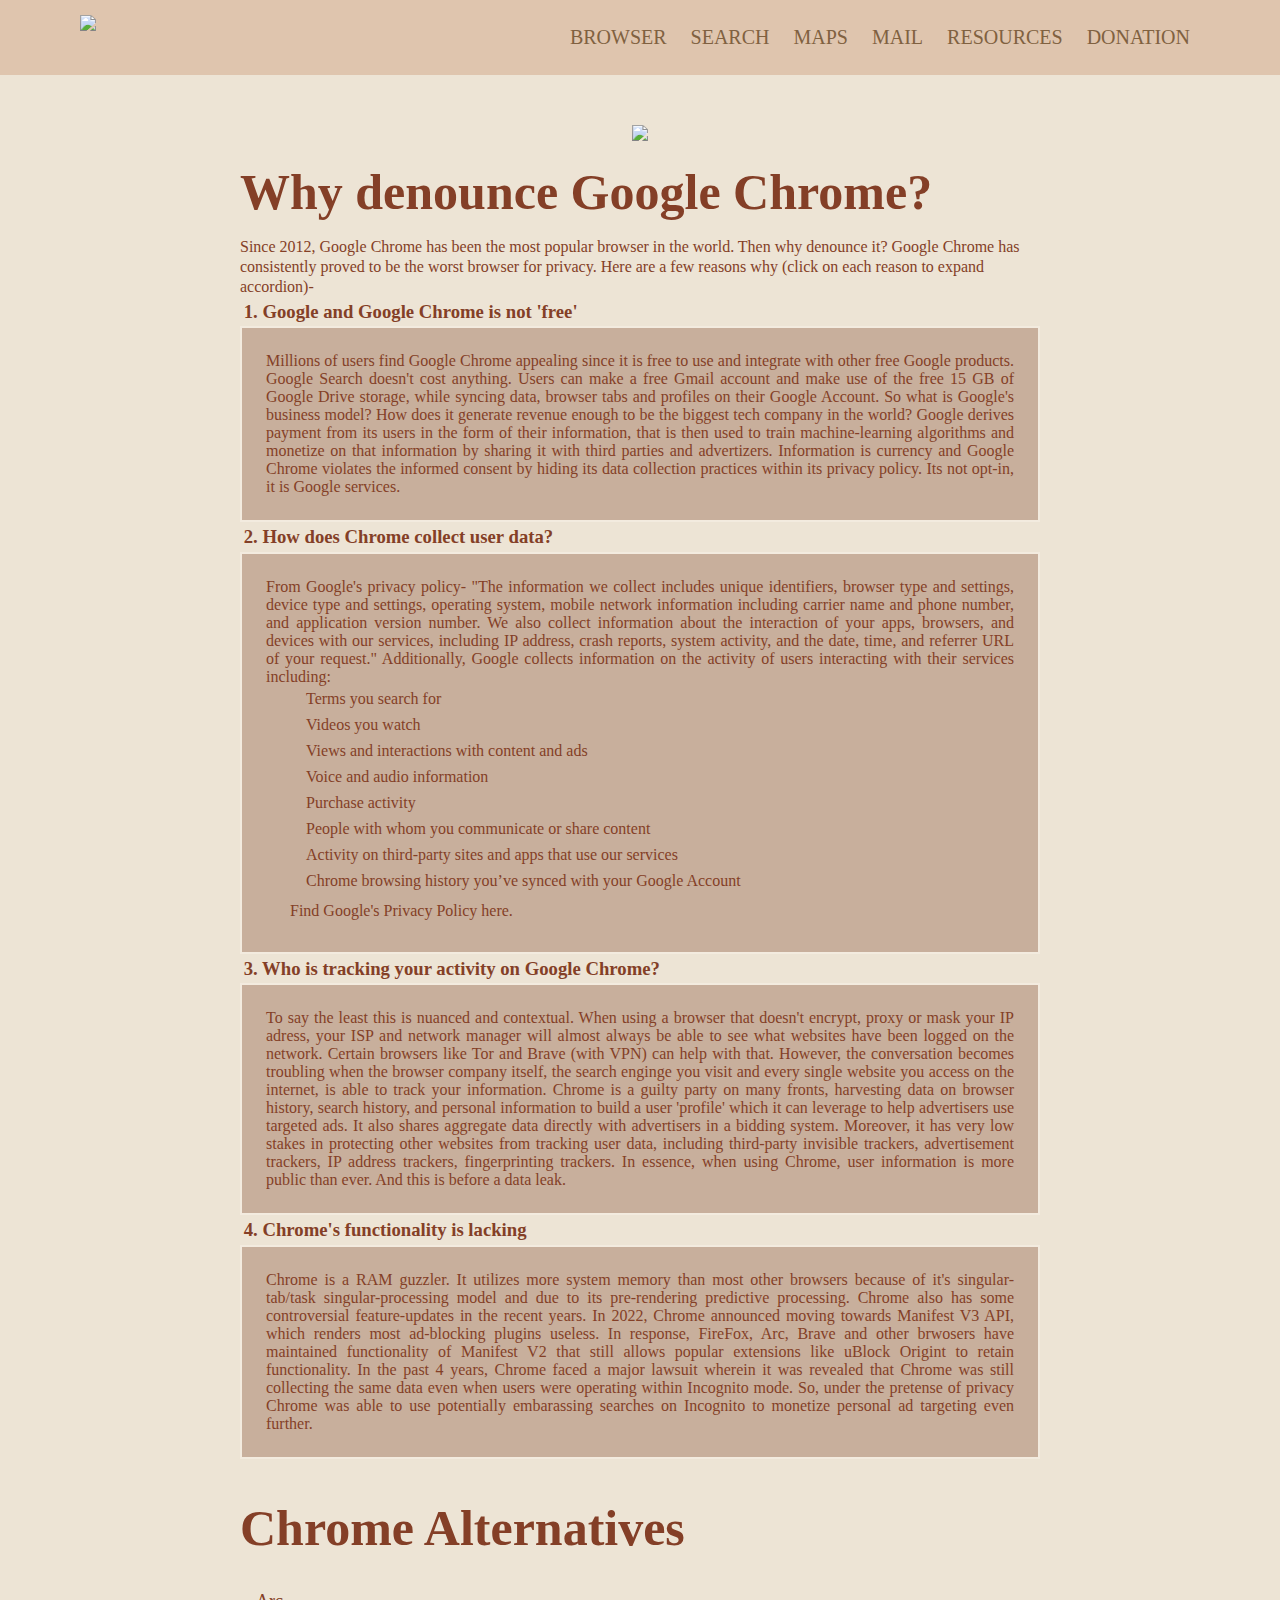
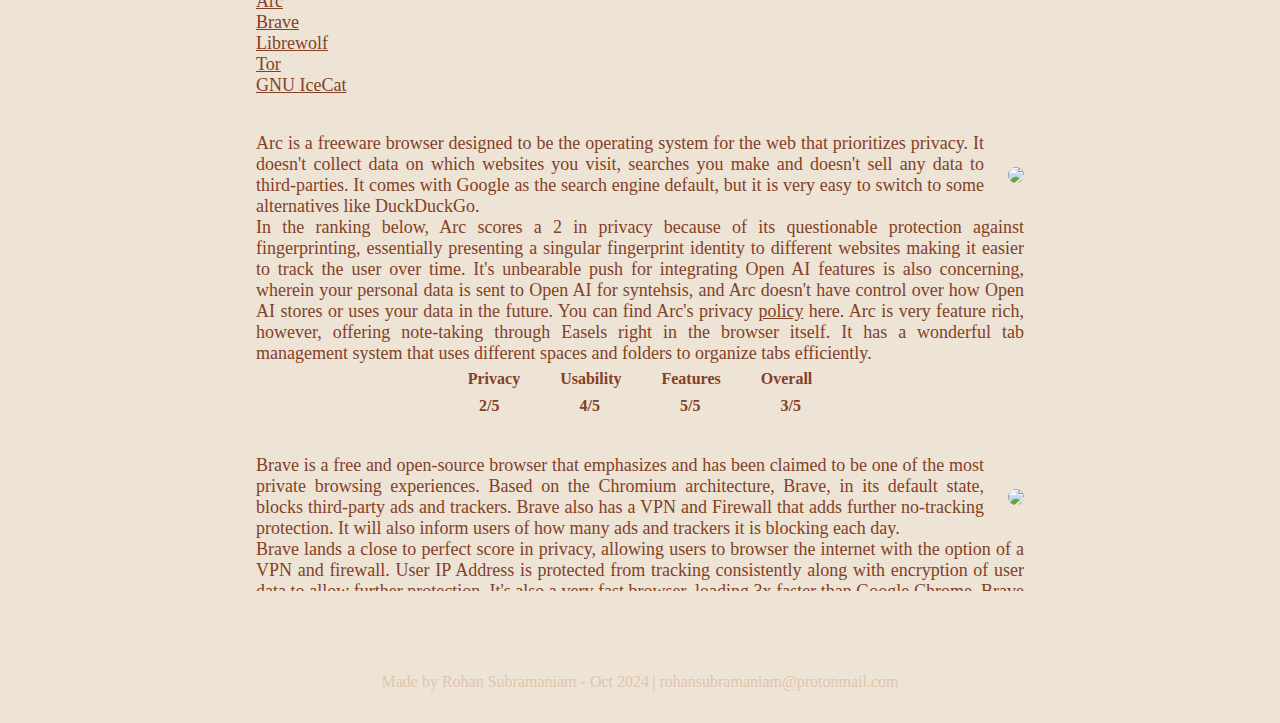
==== Chrome.html @ 3adbcd00 "Add files via upload" ====
<!DOCTYPE html>
<html lang='en'>
 <head>
    <meta charset="UTF-8">
    <meta name="viewport"
        content="width=device-width", initial-scale=1>
    <meta name="description"
        content="Explore resources and suggestions to de-google your life and finda alternatives to 
        the information monopoly by Google">
    <link rel="stylesheet" type="text/css" href="style.css">
    <link rel="icon" href="./00_degooglefaviconlogo.png">
    <title>Google Chrome Alternatives</title>
    <script
  src="https://code.jquery.com/jquery-3.7.1.js"
  integrity="sha256-eKhayi8LEQwp4NKxN+CfCh+3qOVUtJn3QNZ0TciWLP4="
  crossorigin="anonymous"></script>
 </head>
  

<body>
      
<!--NAVIATION--> <!--to DO-->
 <nav>
    <a href="./index.html"> <img id="degoogle" src="./00_logo.png"> </a>


   <ul>       

       <li><a href="./Chrome.html">Browser</a></li>
       <li><a href="./Search.html">Search</a></li>
       <li><a href="./maps.html">Maps</a></li>
       <li><a href="./mail.html">Mail</a></li>
       <li><a href="./resources.html">Resources</a></li>
       <li><a href="./donation.html">Donation</a></li>
   </ul>
  </nav> 



<!--SPACE-->

<div class='space'>
</div>

<div class="searchphoto2">
    <img src="./00_dechrome.png">
</div>



<br>
<br>


<!--TOPBANNER-->
<div class="reason"> 
<h3>Why denounce Google Chrome?</h3> 
<p> Since 2012, Google Chrome has been the most popular browser in the world. Then why denounce it? Google Chrome has consistently proved to be the worst browser for privacy. Here are a few reasons why 
    (click on each reason to expand accordion)- 
      </p>

</div>



<!--ACCORDION-->

<section class="accordian" role="tablist" aria-live="polite">
 <article>
     <span id="tab0" tabindex="0" class="section-title" aria-controls="panel0" role="tab">
         <h3>1. Google and Google Chrome is not 'free'</h3>
     </span>
     <div class="collapsing-section" id="panel0" aria-labelledby="tab0" role="tabpanel">
         <p>Millions of users find Google Chrome appealing since it is free to use and integrate with other
            free Google products. Google Search doesn't cost anything. Users can make a free Gmail account and make use of the free
            15 GB of Google Drive storage, while syncing data, browser tabs and profiles on their Google Account.
            So what is Google's business model? How does it generate revenue enough to be the biggest tech company
            in the world? Google derives payment from its users in the form of their information, that is then used
            to train machine-learning algorithms and monetize on that information by sharing it with third parties and advertizers.
            Information is currency and Google Chrome violates the informed consent by hiding its data collection
            practices within its privacy policy. Its not opt-in, it is Google services.</p>
     </div>
     <span id="tab1" tabindex="1" class="section-title" aria-controls="panel1" role="tab">
        <h3>2. How does Chrome collect user data?</h3>
    </span>
    <div class="collapsing-section" id="panel1" aria-labelledby="tab1" role="tabpanel">
        <p>From Google's privacy policy- "The information we collect includes unique identifiers, browser type and settings, 
            device type and settings, operating system, mobile network information including carrier name and phone number, 
            and application version number. We also collect information about the interaction of your apps, browsers, and devices 
            with our services, including IP address, crash reports, system activity, and the date, time, and referrer URL of your request." 
            Additionally, Google collects information on the activity of users interacting with their services including: </p>
            <p class="indent">  
            Terms you search for <br>
                Videos you watch <br>
                Views and interactions with content and ads<br>
                Voice and audio information<br>
                Purchase activity<br>
                People with whom you communicate or share content<br>
                Activity on third-party sites and apps that use our services<br>
                Chrome browsing history you’ve synced with your Google Account<br>
            </p>
          <p><a href="https://policies.google.com/privacy?hl=en-US"> Find Google's Privacy Policy here.</a></p>
    </div>
    <span id="tab2" tabindex="2" class="section-title" aria-controls="panel2" role="tab">
        <h3>3. Who is tracking your activity on Google Chrome?</h3>
    </span>
    <div class="collapsing-section" id="panel2" aria-labelledby="tab2" role="tabpanel">
        <p>To say the least this is nuanced and contextual. When using a browser that doesn't encrypt, proxy or mask your IP adress, 
            your ISP and network manager will almost always be able to see what websites have been logged on the network. Certain browsers like 
            Tor and Brave (with VPN) can help with that. However, the conversation becomes troubling when the browser company itself, the 
            search enginge you visit and every single website you access on the internet, is able to track your information. 
            Chrome is a guilty party on many fronts, harvesting data on browser history, search history, and personal information to build a 
            user 'profile' which it can leverage to help advertisers use targeted ads. It also shares aggregate data directly 
            with advertisers in a bidding system. Moreover, it has very low stakes in protecting other websites from tracking user data, including
            third-party invisible trackers, advertisement trackers, IP address trackers, fingerprinting trackers. 
            In essence, when using Chrome, user information is more public than ever. And this is before a data leak. 
              </p>
    </div>
    <span id="tab3" tabindex="3" class="section-title" aria-controls="panel3" role="tab">
        <h3>4. Chrome's functionality is lacking</h3>
    </span>
    <div class="collapsing-section" id="panel3" aria-labelledby="tab3" role="tabpanel">
        <p>Chrome is a RAM guzzler. It utilizes more system memory than most other browsers because of it's singular-tab/task singular-processing model and
            due to its pre-rendering predictive processing. Chrome also has some controversial feature-updates in the recent years. 
            In 2022, Chrome announced moving towards Manifest V3 API, which renders most ad-blocking plugins useless. In response, 
            FireFox, Arc, Brave and other brwosers have maintained functionality of Manifest V2 that still allows popular extensions
            like uBlock Origint to retain functionality. In the past 4 years, Chrome faced a major lawsuit wherein it was revealed that 
            Chrome was still collecting the same data even when users were operating within Incognito mode. So, under the pretense of privacy
            Chrome was able to use potentially embarassing searches on Incognito to monetize personal ad targeting even further. 
              </p>
    </div>
 </article>
</section>



<br>
<br>
<br>

<!--CHROME ALTERNATIVES HEADING-->

<div class='alternatives'>
<h3>Chrome Alternatives</h3>
</div>


<br>


<!--TABS-->

<div class="tabbed">
    <ul>
        <li>
            <a href="#section1">Arc</a>
        </li>
        <li>
            <a href="#section2">Brave</a>
        </li>
        <li>
            <a href="#section3">Librewolf</a>
        </li>
        <li>
            <a href="#section4">Tor</a>
        </li>
        <li>
            <a href="#section5">GNU IceCat</a>
        </li>
    </ul>


 <!--section 1 ARC -->

 <section id="section1">
 <h2>Arc</h2>
 <div class="contentcontainer">
    <p class="squish">Arc is a freeware browser designed to be the operating system for the web that prioritizes privacy.
    It doesn't collect data on which websites you visit, searches you make and doesn't 
    sell any data to third-parties. It comes with Google as the search engine
    default, but it is very easy to switch to some alternatives like DuckDuckGo.</p>
    <img class="browserlogo" id="ARC" src="./00_arc.jpg">
 </div>
    <p class="normal">In the ranking below, Arc scores a 2 in privacy because of its questionable protection against 
        fingerprinting, essentially presenting a singular fingerprint identity to different websites making it easier to track the user
        over time. It's unbearable push for integrating Open AI 
    features is also concerning, wherein your personal data is sent to Open AI for syntehsis, and Arc doesn't have control over 
    how Open AI stores or uses your data in the future. You can find Arc's privacy <a href="https://arc.net/privacy#under-what-conditions-would-we-share-your-personal-data">policy</a> 
    here. Arc is very feature rich, however, offering note-taking through Easels right in the browser itself. It has a wonderful
    tab management system that uses different spaces and folders to organize tabs efficiently.</p>
    <div class="ranking">
        <h4>Privacy</h4>
        <h4>Usability</h4> 
        <h4>Features</h4> 
        <h4>Overall</h4> 
    </div>
    <div class="rankresults">
        <h4>2/5</h4>
        <h4>4/5</h4>
        <h4>5/5</h4>
        <h4>3/5</h4>
    </div>
 </section>




 <!--section 2 - BRAVE -->

 <section id="section2">
 <h2>Brave</h2>
 <div class="contentcontainer">
    <p class="squish">Brave is a free and open-source browser that emphasizes and has been claimed to be one of the most private browsing experiences. Based on the Chromium architecture, Brave, in its default
        state, blocks third-party ads and trackers. Brave also has a VPN and Firewall that adds further no-tracking protection. It will also
        inform users of how many ads and trackers it is blocking each day. 
    </p>
    <img class="browserlogo" id="BRAVE" src="./00_brave.png">
 </div>
    <p class="normal">Brave lands a close to perfect score in privacy, allowing users to browser the internet with the option 
        of a VPN and firewall. User IP Address is protected from tracking consistently along with encryption of user data 
        to allow further protection. It's also a very fast browser, loading 3x faster than Google Chrome. Brave also has some 
        excellent features like a video-calling feature right through the browser, vertical tabs and grouping like Arc, Rewards and program using 
        Brave Wallet and it's own search engine that is privacy personified. It is, overall, one of the best options if privacy 
        and usability is the concern. The downside of Brave, like Arc, is its built from Chromium which never really frees itself from Google tracking. <a href="https://brave.com/privacy-features/" >Privacy Policy.</a></p>
    <div class="ranking">
        <h4>Privacy</h4>
        <h4>Usability</h4> 
        <h4>Features</h4> 
        <h4>Overall</h4> 
    </div>
    <div class="rankresults">
        <h4>4/5</h4>
        <h4>5/5</h4>
        <h4>4/5</h4>
        <h4>4/5</h4>
    </div>
 </section>


 <!---Section 3 - FIREFOX -->

 <section id="section3">
 <h2>LibreWolf</h2>
 <div class="contentcontainer">
    <p class="squish">LibreWolf is an open-source, community-contributed browser based on Firefox,
        focused on privacy, security and freedom.
    It removes all telemetry, data collection and advertisement annoyance. It also focused on freedom of content 
    by disabling Digital Right Management. By default, it deletes the user's history and cookies when the browser is closed.
    It blocks trackers, implements uBlock Origin ad blocker, includes firewalls and HTTPS ony mode.   </p>
    <img class="browserlogo" id="FIREFOX" src="./00_librewolf.png">
 </div>
    <p class="normal">LibreWolf is an example of a browser that excels at privacy and security, at the expense of 
        certain features that users might come to expect from their browser. It doesn't have an easy shortcut or 
        bookmarking feature and disabled syncing between devices. Because of features being disabled to enhance security, 
        certain websites might break when viewing them on LibreWolf. Librewolf is modifiable by the user to develop
        custom versions of the browser. This requires extensive knowledge of browser systems and has a technical barrier. 
        LibreWolf's <a href="https://librewolf.net/privacy-policy/"> privacy policy</a> 
    here.</p>
    <div class="ranking">
        <h4>Privacy</h4>
        <h4>Usability</h4> 
        <h4>Features</h4> 
        <h4>Overall</h4> 
    </div>
    <div class="rankresults">
        <h4>5/5</h4>
        <h4>4/5</h4>
        <h4>2/5</h4>
        <h4>4/5</h4>
    </div>
 </section>



 <!--section 4 - TOR-->
 <section id="section4">
 <h2>Tor</h2>
 <div class="contentcontainer">
    <p class="squish">Tor Browser is a subset of the Tor Onion Project and is meant to be used with the Tor network.
        Tor Network works by sending user traffick through three random 'tunnels' or 'relays'in the Network. The last 
        tunnel the traffick comes out of sends it into the public internet. With the use of the Tor network, user's ISP or
        any tracker on the internet will not be able to monitor user activity, including names and websites visited. 
        Additionally, user ISP will remain private and secure since the traffick will be identified as coming from the 
        Tor Network.
    </p>
    <img class="browserlogo" id="TOR"src="./00_tor.png">
 </div>
     <p class="normal">The Tor Network and the Tor browser are lauded for their private, secure and open-internet access.
        It is important, however, to recognize that the Tor browser is a means to accessing the Dark Web. Even if a user is accessing
        websites and chatrooms that are not on the surface internet, it is important to maintain ananymity by using psuedonyms and aliases.
        Usage of the the Tor Network has connotations attached to it, and those who recognize user presence on the Network might have
        speculative interests in pursuing your identity. Only user's with the capability of using Tor should be using.
         <a href="https://community.torproject.org/policies/social_contract/">Tor Social Contract.</a></p>
    <div class="ranking">
         <h4>Privacy</h4>
        <h4>Usability</h4> 
        <h4>Features</h4> 
         <h4>Overall</h4> 
    </div>
    <div class="rankresults">
        <h4>5/5</h4>
        <h4>3/5</h4>
        <h4>3/5</h4>
        <h4>4/5</h4>
    </div>
 </section>



 <!--section 5 - GNU-->

 <section id="section5">
 <h2>GNU IceCat</h2>
 <div class="contentcontainer">
    <p class="squish">GNU IceCat is a completely free version of the Mozilla FireFox browser. This sounds incorrect 
        since FireFox is also free to use. However, while the source code of FireFox is free, they recommend nonfree extensions, 
        plug-ins and addons. GNU circumvents these non-free hidden tactics that allow these plugins and add-ons to track information
        or collect data as their business model. GNU IceCat blocks and redirects non-free JavaScript plugins that are potentially
        dangerous, it avoids fingerprinting and spoofs locational data, and prevents connections to third-parties.

    </p>
    <img class="browserlogo" id="GNU" src="./00_gnuicecat.png">
 </div>
    <p class="normal">IceCat is run by the GNU Project that is a free software, mass collaboration project 
        started in 1983. While they provide this browser as a resource for user, it also recognizes on their website
        that if privacy is connected to personal security of an individual, GNU IceCat is not a replacement for the Tor 
        Browser and recommends using Tor when security is primary. You can learn more about GNU <a href="https://www.gnu.org/">here</a>
         and find it's 
        <a href="https://arc.net/privacy#under-what-conditions-would-we-share-your-personal-data"> privacy policy</a></p>
    <div class="ranking">
        <h4>Privacy</h4>
        <h4>Usability</h4> 
        <h4>Features</h4> 
        <h4>Overall</h4> 
    </div>
    <div class="rankresults">
        <h4>5/5</h4>
        <h4>4/5</h4>
        <h4>3/5</h4>
        <h4>4/5</h4>
    </div>

 </section>
</div>


<!--space before footer-->
<div class='space'>
</div>


<!--footer-->
<div class="footer">
    <span> Made by Rohan Subramaniam - Oct 2024</span> 
    <span> | rohansubramaniam@protonmail.com</span>
</div>


<!-- java and jquery script calling-->
<script type="text/javascript" src="./chrome.js"></script>
<script type="text/javascript" src="//ajax.googleapis.com/ajax/libs/jquery/2.0.0/jquery.min.js"></script>
</body>
</html>
---- style.css ----
* {margin: 0px;
    padding: 0px;
     box-sizing: border-box;
     scrollbar-color: transparent transparent; /* thumb and track color */
     scrollbar-width: 0px;}

*::-webkit-scrollbar {
        width: 0;
      }
      
*::-webkit-scrollbar-track {
        background: transparent;
      }
      
*::-webkit-scrollbar-thumb {
        background: transparent;
        border: none;
      }
      
* {
        -ms-overflow-style: none;
      }
 
 body{background-color: #EDE4D5ff}
   
 
 nav{ 
     width: 100%;
     height: 75px;
     line-height: 45px;
     padding: 15px 80px 15px 80px;
     background-color: #DFC5AEff;
 }
 
 #degoogle {max-width: 100%; 
          max-height: 100%; 
          float: left; 
 
 }
 
 
 nav ul{ 
     float: right;}
 
 nav li{
     display: inline-block;
     list-style: none;
 }
 
 nav li a{
     font-size: 20px;
     text-transform: uppercase;
     font-family: Verdana;
     padding: 0px 10px;
     text-decoration: none;
     color: #806140;
 }
 
 nav li a:hover{
     color: #b26c59;
     transition: all 0.4s ease 0s;
 }
 

 .searchphoto{
    display:flex;
 }

 .searchphoto2{
    display:flex;
 }


.mapsphoto{
  display:flex;
}
 .searchphoto img{
    max-width: 800px;
    min-height: 200px;
    margin-left: auto;
    margin-right: auto;
 }

 .mapsphoto img{
  max-width: 200px;
  min-height: 200px;
  margin-left: auto;
  margin-right: auto;
}

.searchphoto2 img{
    max-width:200px;
    margin-left:auto;
    margin-right:auto;
}

 
 .topbanner{
     font-family: 'Lucida', monospace;
     margin-left: 100px;
     margin-right: 100px;
 }
 
 .topbanner h3, .rankingscale h3{
     line-height: 60px;
     color: #843F27ff;
     text-align: center;
     font-size:30px;
     font-family: Verdana;
 }

 
 .topbanner p{
     top: 65px;
     font-size: 25px;
     color: #843F27ff;
     font-family: Verdana;
     
 }


.scale1{
    display: flex;
    flex-direction: column;
    justify-content: center;
    align-items: center;
    column-gap: 1px;
}
 
.scale1 img{
    max-width:900px;    
}

.scale1 .levels{
    max-width:900px;
}

.space-maps {
  height: 20px;
}
 
 .space {
    height: 50px;
  }
  .reason {
    display: block;
    margin-left: auto;
    margin-right: auto;
    width: 800px;
  }
  
  .reason h3{
    font-size: 50px;
    line-height: 30px;
    padding-bottom: 30px;
    color: #843F27ff;
    font-family: Tahoma;
  }

  .reason2 {
   display: block;
   margin-left: 18%;

  }
  
  .reason2 h3{
    font-size: 70px;
    line-height: 30px;
    padding-bottom: 30px;
    color: #843F27ff;
    font-family: Tahoma;
  }

  .reason2 h2{
    font-size: 32px;
    line-height: 36px;
    padding-bottom: 30px;
    color: #843F27ff;
    font-family: Tahoma;
  }

  .reason2 h4{
    font-size: 24px;
    line-height: 36px;
    padding-bottom: 30px;
    color: #843F27ff;
    font-family: Tahoma;
    margin-right: 18%;
  }



  
  .reason p{
    color: #843F27ff;
    font-family: Verdana;
    line-height: 20px;
  }
  
  .reason li{
    color: #843F27ff;
    font-family: Verdana;
    line-height: 20px;
  }
  
  
  /* Accordian headers */
  .accordian{
    margin: auto;
    width: 800px;
  }
  
  .section-title{
      background: #EDE4D5ff;
      display: block;
  }
  
  .section-title h3{
    color: #843F27ff;  
      padding: 0.2em;
  }
  
  /* collapsing-section */
  .collapsing-section{
      display: block;
      background: #EDE4D5ff;
      
  }


  .collapsing-section p{
      margin: 0;
      color: #843F27ff;
      font-family: Verdana;
      text-align: justify;
    
  }

  .collapsing-section .indent{
    margin-left: 40px;
    color: #843F27ff;
      font-family: Verdana;
      line-height: 26px;
      text-align: justify;
  }


  
  .alternatives {
    display: block;
    margin-left: auto;
    margin-right: auto;
    width: 800px;
  }
  
  .alternatives h3{
    font-size: 50px;
    line-height: 30px;
    padding-bottom: 30px;
    color: #843F27ff;
    font-family: Tahoma;
  }
  
  
  
  
  * {
    color: inherit;
  }
  
  
  .tabbed {
    max-width: 60%;
    margin: auto;
    overflow-y: scroll;
    height: 600px;
      
  }


  #indextabs{
    max-width:76.05%;
    max-height:200px;
  }

  .tabbed .indexlist{
    padding: 0;
    margin: 0;
    display: flex;
    gap: 2px; /* Adjusts space between tabs */
    list-style-type: none;
}




  [role="tablist"] {
    padding: 0;
  }
  
  [role="tablist"] li, [role="tablist"] a {
    display: inline-block;
  }
  
  [role="tablist"] a {
    text-decoration: none;
    padding: 0.5rem 1.5em;
  }
  
  [role="tablist"] [aria-selected] {
    border: 2px solid #F3EBDFff ;
    background: #C8AF9Cff;
    border-bottom: 0;
    position: relative;
    top: 2px;
  }
  
  [role="tabpanel"] {
    border: 2px solid #F3EBDFff;
    padding: 1.5rem;
    background: #C8AF9Cff;

  }
  
  [role="tabpanel"] * + * {
    margin-top: 0.75rem;
  }
  
  *:focus {
    outline: none;
    box-shadow: inset 0 0 0 4px #843F27ff;
  }
  
  @media (max-width: 550px) {
    
    [role="tablist"] li, [role="tablist"] a {
      display: block;
      position: static;
    }
    
    [role="tablist"] a {
      border: 2px solid #222 !important;
    }
    
    [role="tablist"] li + li a {
      border-top: 0 !important;
    }
    
    [role="tablist"] [aria-selected] {
      position: static;
    }
    
    [role="tablist"] [aria-selected]::after {
      content: '\0020⬅';
    }
    
    [role="tabpanel"] {
      border-top: 0;
    }
    
  }

  .tabbed li a{
  font-family:Verdana;
  color: #843F27ff;
  font-size: 18px;
  }


  .tabbed .indexing a{
    font-family:Verdana;
    color: #843F27ff;
    font-size: 16px;
  }
  
  #section1 h2, #section2 h2, #section3 h2, #section4 h2, #section5 h2, #section6 h2, 
  #section7 h2, #section8 h2, #section9 h2, #section10 h2{
    font-family:Verdana;
    color: rgb(237, 228, 213);
    font-size: 32px;
  }

  .contentcontainer{
    display:flex;
    align-items:center;
    justify-content: space-between;
    flex-wrap: nowrap;
    flex-direction: row;
    gap: 24px; /* Adds space between the text and image */
  }

  .mapalternatives1{
    background-image: url('00_applemapsscreenshot.png');
    background-size: cover;
    background-repeat: no-repeat;
    min-height: 300px;
  }

  .mapalternatives2{
    background-image: url('00_OSMAndMapExample.PNG');
    background-blend-mode:multiply;
    opacity: 0.8;
    background-size: cover;
    background-repeat: no-repeat;
    min-height: 300px;
  }

  .mapalternatives2 img{
    box-shadow: 4px 4px 4px #000000;
  }

  .mapalternatives3{
    background-image: url('00_herewegomapexample.png');
    background-blend-mode:multiply;
    background-size: cover;
    background-repeat: no-repeat;
    min-height: 250px;
  }

  .mapalternatives3 img{
    box-shadow: 4px 4px 4px #000000;
  }
 
  .mapalternatives4{
    background-image: url('00_openstreetmapsscreenshot.png');
    background-size: cover;
    background-repeat: no-repeat;
    min-height: 250px;
  }

  .mapalternatives4 img{
    box-shadow: 2px 2px 4px #000000;;
  }
  
  .OSMheader{
    text-shadow: 2px 2px 5px #301d18;
  }


  #section1 p.squishmap, #section2 p.squishmap, #section3 p.squishmap, #section4 p.squishmap, #section5 p.squishmap{
    font-family: Verdana;
    color:rgba(237, 228, 213);
    font-size: 18px;
    text-align: justify;
    background-color: rgba(11, 8, 2, 0.30);
  }

  .contentcontainer2{
    display:flex;
    align-items:center;
    justify-content: space-between;
    flex-wrap: nowrap;
    flex-direction: row;
    gap: 5px; /* Adds space between the text and image */
  }







  .contentcontainer2 .videolink{
    font-family:Verdana;
    color:#843F27ff;
    font-size: 16px;
  }

  .contentcontainer2 .videothumbnail{
    max-width: 200px;
  }




  #section1 p.squish, #section2 p.squish, #section3 p.squish, #section4 p.squish, #section5 p.squish{
    font-family: Verdana;
    color:#843F27ff;
    font-size: 18px;
    text-align: justify;
  }

  #section1 p.normal, #section2 p.normal, #section3 p.normal, #section4 p.normal, #section5 p.normal,
  #section6 p.normal, #section7 p.normal, #section8 p.normal, #section9 p.normal, #section10 p.normal{
    font-family: Verdana;
    color:#843F27ff;
    font-size: 18px;
    text-align: justify;
  }

 .ranking{
        display: flex;
        align-items: baseline;
        justify-content: center;
 }

 .ranking h4{
    line-height: 30px;
    font-family: Verdana;
    padding-left:20px;
    padding-right:20px;
    color:#843F27ff;
 }
 
 .rankresults{
    display: flex;
    align-items: baseline; /* or try 'center' */
    justify-content: center;
}
.rankresults h4{
    line-height: 1.5; /* Adjust to fit your layout */
    font-family: Verdana;
    padding-left:40px;
    padding-right:40px;
    color:#843F27ff;
    margin: 0; /* Ensures no extra spacing */
 }
 .rankresults2{
  display: flex;
  align-items: baseline; /* or try 'center' */
  justify-content: center;
}


.rankresults2 #rankresleft{
  line-height: 1.5; /* Adjust to fit your layout */
  font-family: Verdana;
  padding-left:40px;
  padding-right:45px;
  color:#843F27ff;
  margin: 0; /* Ensures no extra spacing */
}

.rankresults2 #rankresright{
  line-height: 1.5; /* Adjust to fit your layout */
  font-family: Verdana;
  padding-left:50px;
  padding-right:40px;
  color:#843F27ff;
  margin: 0; /* Ensures no extra spacing */
}
 
 .browserlogo{
    max-height:110px;
    max-width: 110px;
    border-radius: 20px;
 }


 .resourcecontainer{
    display:flex;
    flex-direction: column;
    flex-wrap: wrap;
    align-items: flex-start;
    margin-left:10px;
    margin-right: 20px;
 }

 .resourcecontainer h3{
    color:#843F27ff;
    text-align: justify;
    line-height: 20px;
    margin-bottom: 10px;
    font-size: 16px;
    font-family: Verdana;
 }









 #startpage{
    height: 60px;
    width: 120px;
 }
  
  .footer {
    position: relative;
    bottom: 0;
    left: 0;
    right: 0;
    padding: 2rem;
    background:#EDE4D5ff;
    color: #DFC5AEff;
    font-weight: 500;
    display: flex;
    justify-content: center;
    align-items: center;
    gap: 0.2rem;
  }



.tabicons{
    display:flex;
    align-items: center;
    justify-content: space-between;
    gap: 10px;
}

.resourceicon{
    max-width:30px;
    max-height:30px;
}


.breakline{
    background:#EDE4D5ff;
    height: 1px;
    border:none;

}

.warningdiv{
    display:flex;
    flex-direction: row;
    margin-left:auto;
    margin-right:auto;
    max-width: 850px;
}


.degooglewarning{
    font-family: Verdana;
    font-size: 12px;
    color:#843F27ff;
    text-align: justify;

}



.donationresearch{
  max-width: 875px;
  background-color:#DFC5AEff;
  display: flex;
  flex-direction: column;
  margin: auto;
}

.donationtitle{
  display: flex;
  flex-direction: row;
  max-height: 100px;
  margin-top: 50px;
  justify-content: space-around;

}

.donationresearch h2{
  padding-top: 30px;
  font-size: 30px;

  color: #843F27ff;
  font-family: Tahoma;
}


.donationresearch h3{
  padding-top: 20px;
  padding-left: 50px;
  color: #843F27ff;
  font-family: Tahoma;
}

.donationresearch p{
  padding-left: 50px;
  padding-right: 50px;
  padding-top: 20px;
  padding-bottom: 20px;
  color: #843F27ff;
  font-family: Tahoma;
  line-height: 22px;
}

.donationresearch ul{
  padding-left: 50px;
  padding-right: 50px;
  padding-top: 20px;
  line-height: 22px;
  padding-bottom: 20px;
  color: #843F27ff;
  font-family: Tahoma;
}

.donationlogos{
  max-width: 100px;
  max-height: 100px;
  box-shadow: 1px 1px 5px #301d18;
}
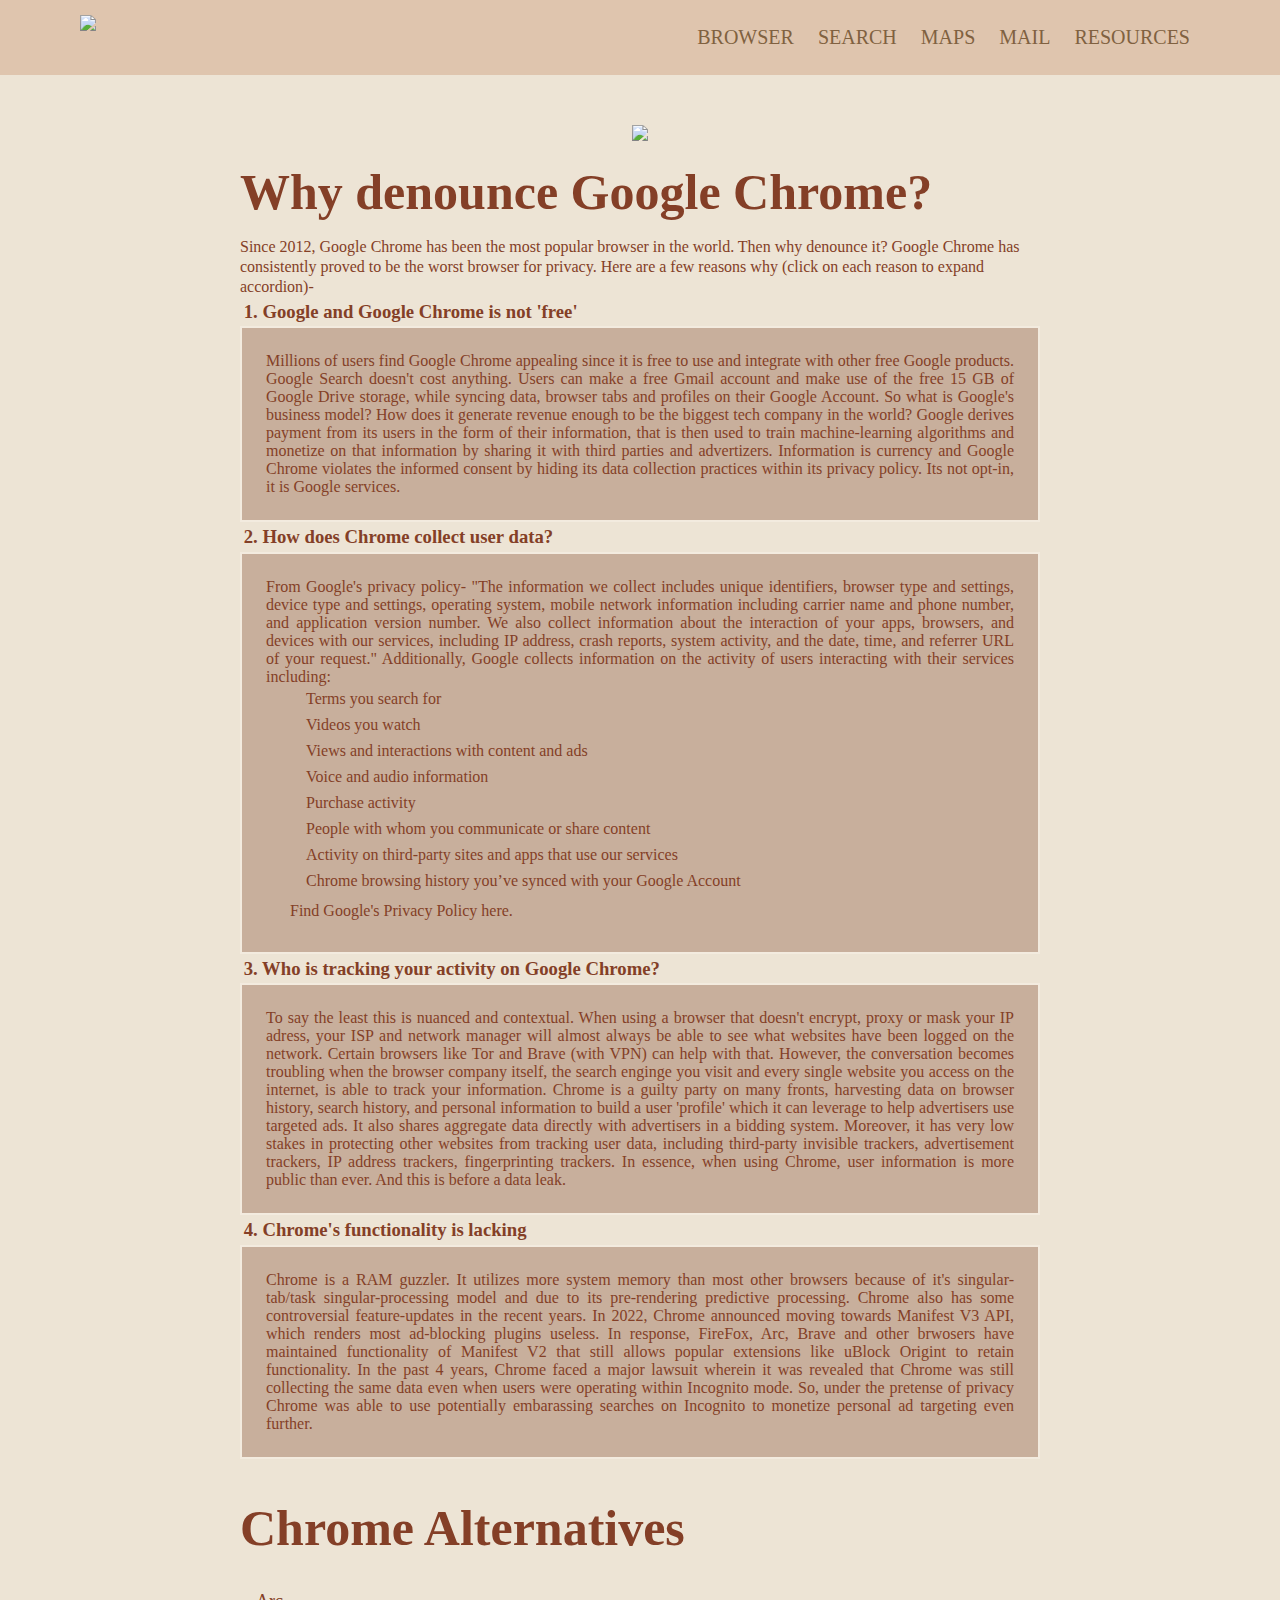
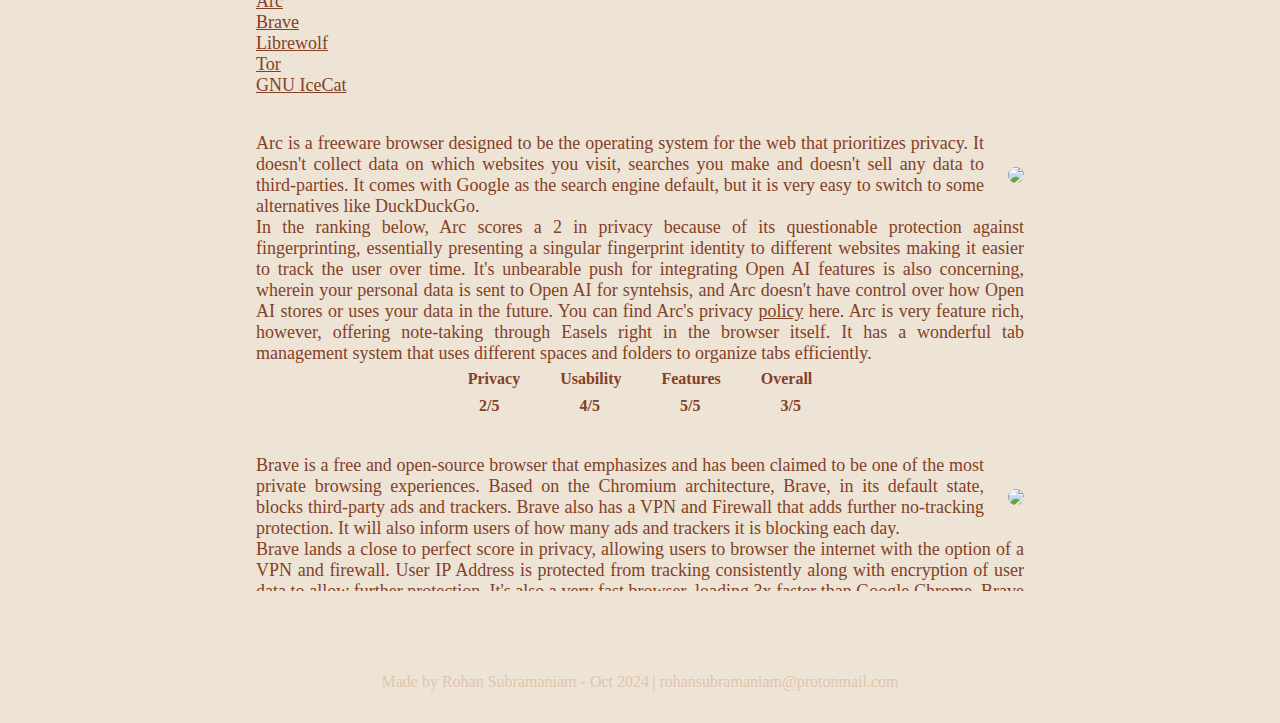
==== commit 1cd55957: "removing donation page" ====
--- a/Chrome.html
+++ b/Chrome.html
@@ -31,7 +31,6 @@
        <li><a href="./maps.html">Maps</a></li>
        <li><a href="./mail.html">Mail</a></li>
        <li><a href="./resources.html">Resources</a></li>
-       <li><a href="./donation.html">Donation</a></li>
    </ul>
   </nav> 
 
